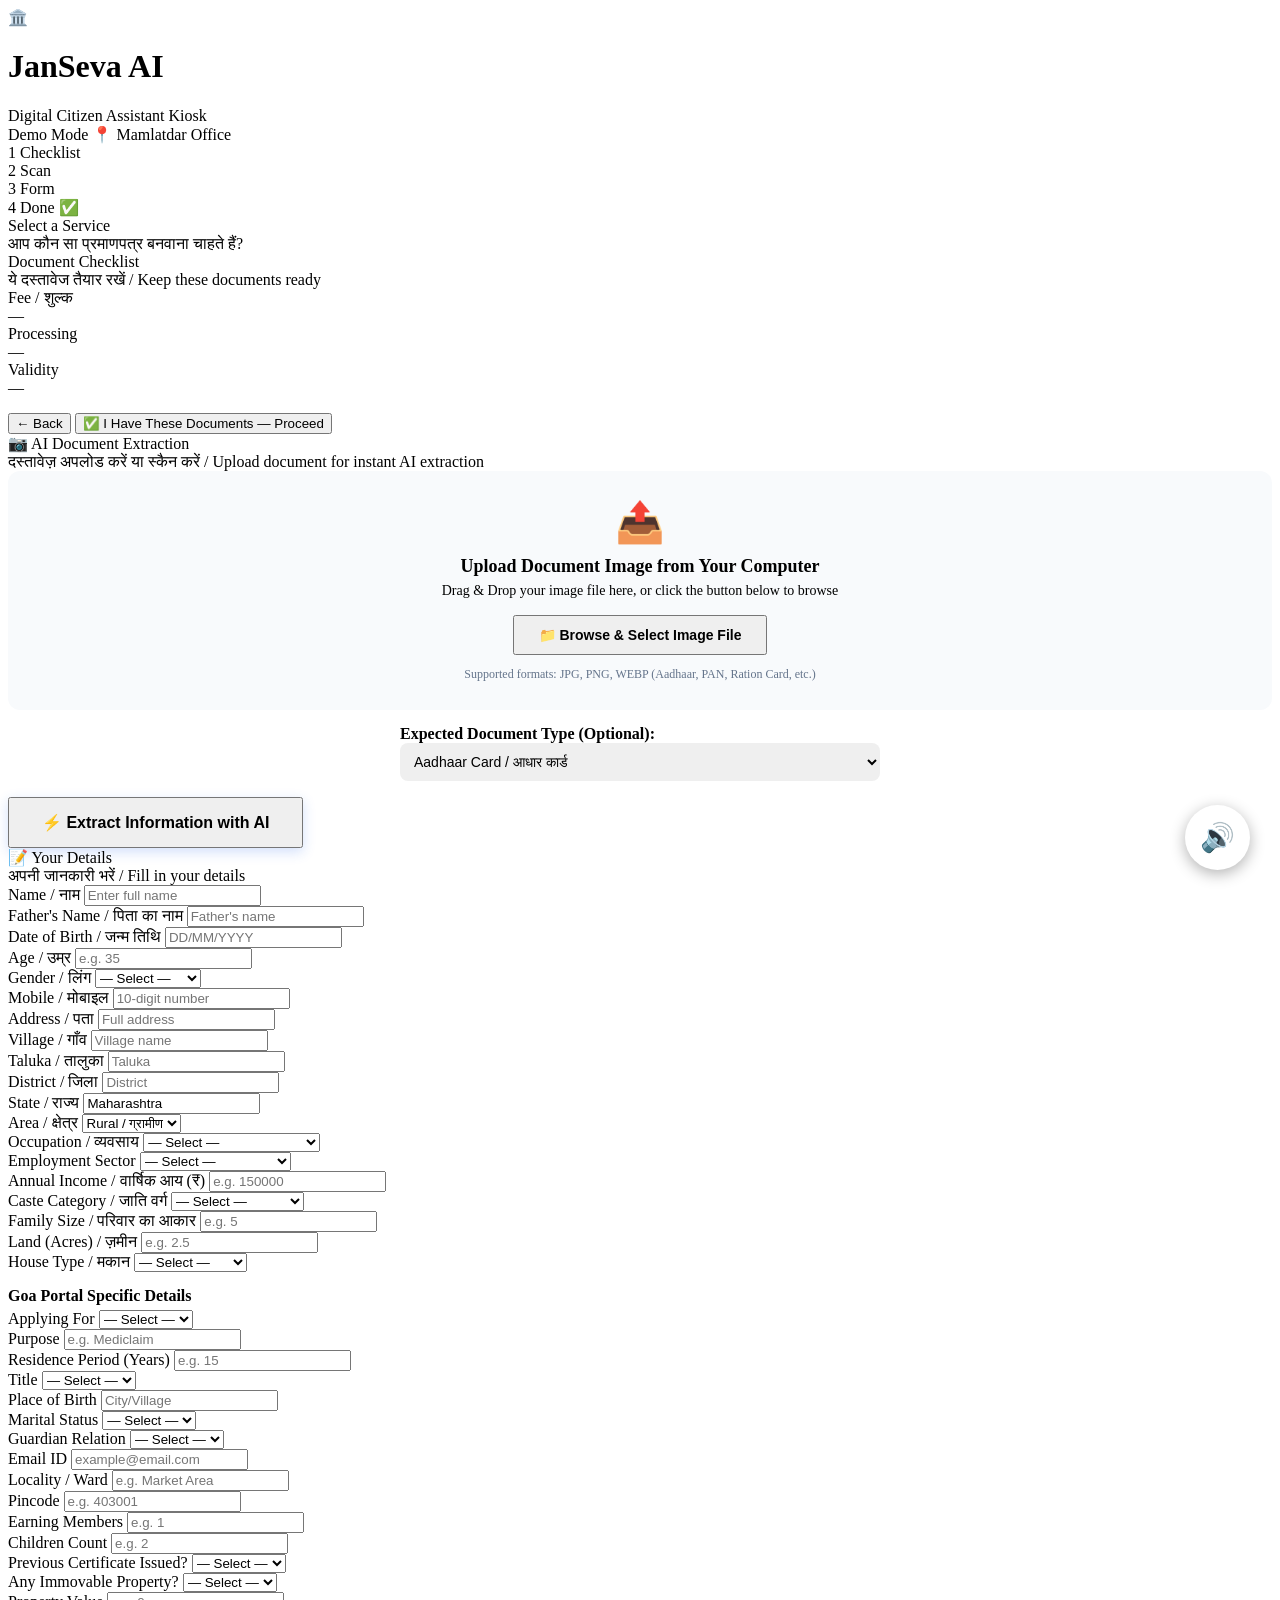
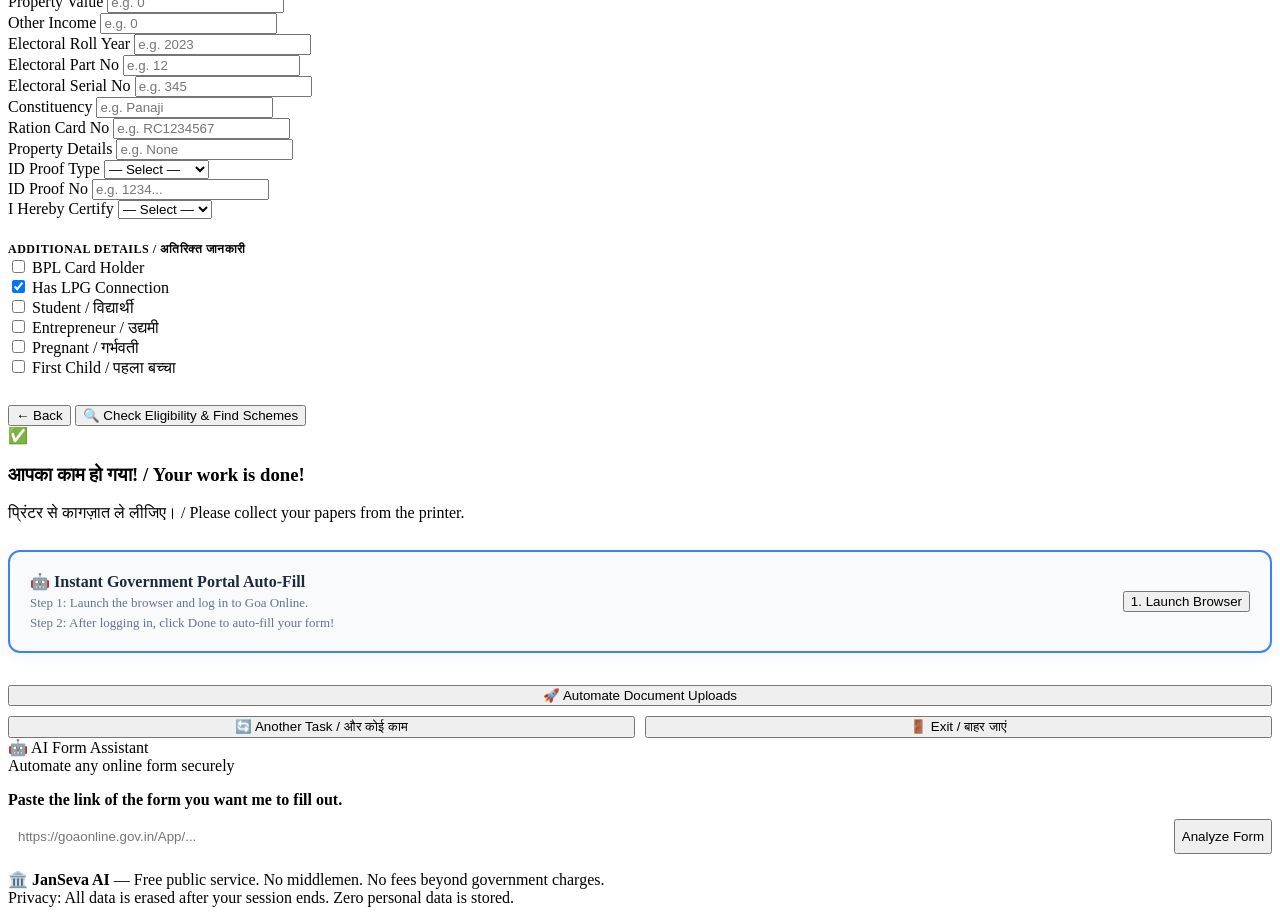
==== frontend/guided-services/index.html @ 06054aae "add the vedant update" ====
<!DOCTYPE html>
<html lang="hi">
<head>
  <meta charset="UTF-8" />
  <meta name="viewport" content="width=device-width, initial-scale=1.0" />
  <title>JanSeva AI — Digital Citizen Assistant Kiosk</title>
  <meta name="description" content="Free public kiosk assistant for government offices. Get certificates and discover welfare schemes you qualify for — no middlemen needed." />
  <link rel="stylesheet" href="/style.css?v=20260902" />
</head>
<body>

  <!-- ===== Header ===== -->
  <header class="header">
    <div class="header-brand">
      <span class="logo">🏛️</span>
      <div>
        <h1>JanSeva AI</h1>
        <div class="subtitle">Digital Citizen Assistant Kiosk</div>
      </div>
    </div>
    <div class="header-meta">
      <span class="badge badge-demo">Demo Mode</span>
      <span>📍 Mamlatdar Office</span>
    </div>
  </header>

  <!-- Tricolor Stripe -->
  <div class="tricolor">
    <span class="saffron"></span>
    <span class="white"></span>
    <span class="green"></span>
  </div>

  <!-- ===== Progress Bar ===== -->
  <nav class="progress-bar">
    <div class="steps">
      <div class="step-item active">
        <span class="step-num">1</span>
        <span>Checklist</span>
      </div>
      <div class="step-connector"></div>
      <div class="step-item">
        <span class="step-num">2</span>
        <span>Scan</span>
      </div>
      <div class="step-connector"></div>
      <div class="step-item">
        <span class="step-num">3</span>
        <span>Form</span>
      </div>
      <div class="step-connector"></div>
      <div class="step-item">
        <span class="step-num">4</span>
        <span>Done ✅</span>
      </div>
    </div>
  </nav>

  <!-- ===== Main Content ===== -->
  <main class="main">

    <!-- ─── STEP 0: SERVICE SELECTION ─── -->
    <section class="panel active" id="panel-identify">
      <div class="card glass-card">
        <div class="card-title">Select a Service</div>
        <div class="card-subtitle">आप कौन सा प्रमाणपत्र बनवाना चाहते हैं?</div>
        
        <div id="service-grid" class="service-grid">
          <!-- Populated dynamically via JS -->
          <div class="spinner"></div>
        </div>
      </div>
    </section>

    <!-- ─── STEP 1: CHECKLIST ─── -->
    <section class="panel" id="panel-checklist">
      <div class="card">
        <div class="card-title" id="cl-service">Document Checklist</div>
        <div class="card-subtitle">ये दस्तावेज तैयार रखें / Keep these documents ready</div>

        <div class="checklist-meta">
          <div class="meta-chip">
            <div class="label">Fee / शुल्क</div>
            <div class="value" id="cl-fee">—</div>
          </div>
          <div class="meta-chip">
            <div class="label">Processing</div>
            <div class="value" id="cl-processing">—</div>
          </div>
          <div class="meta-chip">
            <div class="label">Validity</div>
            <div class="value" id="cl-validity">—</div>
          </div>
        </div>

        <ul class="checklist-list" id="checklist-items">
          <!-- Populated dynamically -->
        </ul>

        <div class="btn-group">
          <button class="btn btn-secondary" onclick="showPanel(0)">← Back</button>
          <button class="btn btn-primary" onclick="confirmChecklist()">
            ✅ I Have These Documents — Proceed
          </button>
        </div>
      </div>
    </section>

    <!-- ─── STEP 2: SCAN ─── -->
    <section class="panel" id="panel-scan">
      <div class="card">
        <div class="card-title">📷 AI Document Extraction</div>
        <div class="card-subtitle">दस्तावेज़ अपलोड करें या स्कैन करें / Upload document for instant AI extraction</div>

        <div class="scan-area">
          <div class="scan-dropzone" id="scan-dropzone" style="border: 2px dashed var(--primary); border-radius: 12px; padding: 28px 20px; background: #f8fafc; cursor: pointer; text-align: center; transition: all 0.2s ease;">
            <div class="scan-icon" style="font-size: 40px; margin-bottom: 10px;">📤</div>
            <div style="font-weight: 800; font-size: 18px; color: var(--primary); margin-bottom: 6px;">
              Upload Document Image from Your Computer
            </div>
            <p style="color: var(--text-secondary); font-size: 14px; margin: 0 0 16px 0;">
              Drag & Drop your image file here, or click the button below to browse
            </p>
            
            <button type="button" class="btn btn-primary" onclick="document.getElementById('scan-file-input').click()" style="padding: 10px 24px; font-size: 14px; font-weight: 700; display: inline-flex; align-items: center; gap: 8px;">
              📁 Browse & Select Image File
            </button>
            <input type="file" id="scan-file-input" accept="image/png, image/jpeg, image/jpg, image/webp" multiple onchange="handleImageSelect(event)" style="display: none;" />
            
            <div style="margin-top: 12px; font-size: 12px; color: #64748b;">
              Supported formats: JPG, PNG, WEBP (Aadhaar, PAN, Ration Card, etc.)
            </div>
          </div>

          <div id="image-preview-area" style="display: none; margin: 18px auto; max-width: 520px; background: #f0fdf4; border: 1px solid #86efac; border-radius: 10px; padding: 14px;">
            <div style="display: flex; align-items: center; justify-content: space-between; margin-bottom: 10px;">
              <span style="font-size: 13px; font-weight: 800; color: #166534; display: flex; align-items: center; gap: 6px;">
                ✅ Selected Document Image Ready:
              </span>
              <button type="button" onclick="clearSelectedImages()" style="background: none; border: none; color: #dc2626; font-size: 12px; font-weight: 700; cursor: pointer; text-decoration: underline;">
                Remove / Pick Another
              </button>
            </div>
            <div id="image-previews" style="display: flex; gap: 12px; justify-content: center; flex-wrap: wrap; align-items: center;"></div>
          </div>

          <div class="form-group" style="text-align: left; max-width: 480px; margin: 15px auto 0 auto;">
            <label for="scan-doc-type" style="font-weight: bold; margin-bottom: 5px;">Expected Document Type (Optional):</label>
            <select id="scan-doc-type" style="width: 100%; padding: 10px; border-radius: 8px; border: 1px solid var(--border); font-size: 14px;">
              <option value="Aadhaar Card">Aadhaar Card / आधार कार्ड</option>
              <option value="PAN Card">PAN Card / पैन कार्ड</option>
              <option value="Ration Card">Ration Card / राशन कार्ड</option>
              <option value="Income Certificate">Income Certificate / आय प्रमाण पत्र</option>
              <option value="Domicile Certificate">Domicile / Residence Certificate</option>
              <option value="Caste Certificate">Caste Certificate / जाति प्रमाण पत्र</option>
              <option value="Other">Other Document / अन्य दस्तावेज़</option>
            </select>
          </div>
          
          <button class="btn btn-primary" id="scan-btn" onclick="performScan()" style="margin-top: 16px; padding: 14px 32px; font-size: 16px; font-weight: 800; box-shadow: 0 4px 12px rgba(37, 99, 235, 0.2);">
            ⚡ Extract Information with AI
          </button>

          <!-- Conversational Extraction UI -->
          <div id="chat-area" style="display: none; margin-top: 20px; text-align: left; background: #eff6ff; border: 1px solid #bfdbfe; border-radius: 10px; padding: 16px;">
            <div id="chat-question" style="font-size: 16px; font-weight: 600; color: #1e40af; margin-bottom: 12px;"></div>
            <div style="display: flex; gap: 10px;">
              <input type="text" id="chat-input" placeholder="Type your answer here..." style="flex: 1; padding: 10px; border-radius: 8px; border: 1px solid var(--border);" onkeypress="if(event.key === 'Enter') sendScanAnswer()">
              <button class="btn btn-secondary" onclick="startDictation()" style="padding: 10px 15px; border-radius: 50%; font-size: 18px;" title="Speak Answer">🎤</button>
              <button class="btn btn-primary" onclick="sendScanAnswer()" style="padding: 10px 20px;">Send</button>
            </div>
          </div>

          <div class="scan-result" id="scan-confirm-area" style="display: none;">
            <div class="extraction-header">
              <div class="extraction-badge">✨ AI Extracted Information</div>
              <div class="extraction-meta" id="extraction-meta">Model: openrouter/free</div>
            </div>
            <div id="scan-fields" class="extracted-grid"></div>

            <div class="btn-group" style="margin-top: 20px;">
              <button class="btn btn-secondary" onclick="performScan()">🔄 Re-extract</button>
              <button class="btn btn-success" onclick="confirmScan()">
                ✅ Auto-Fill Form & Continue ➔
              </button>
            </div>
          </div>
        </div>
      </div>
    </section>

    <!-- ─── STEP 3: FILL — Profile Form ─── -->
    <section class="panel" id="panel-fill">
      <div class="card">
        <div class="card-title">📝 Your Details</div>
        <div class="card-subtitle">अपनी जानकारी भरें / Fill in your details</div>

        <form id="fill-form" onsubmit="event.preventDefault(); submitProfile();">
          <div class="form-grid">

            <div class="form-group">
              <label for="f-name">Name / नाम</label>
              <input id="f-name" type="text" placeholder="Enter full name" />
            </div>
            <div class="form-group">
              <label for="f-father_name">Father's Name / पिता का नाम</label>
              <input id="f-father_name" type="text" placeholder="Father's name" />
            </div>
            <div class="form-group">
              <label for="f-dob">Date of Birth / जन्म तिथि</label>
              <input id="f-dob" type="text" placeholder="DD/MM/YYYY" />
            </div>
            <div class="form-group">
              <label for="f-age">Age / उम्र</label>
              <input id="f-age" type="number" placeholder="e.g. 35" />
            </div>
            <div class="form-group">
              <label for="f-gender">Gender / लिंग</label>
              <select id="f-gender">
                <option value="">— Select —</option>
                <option value="male">Male / पुरुष</option>
                <option value="female">Female / महिला</option>
                <option value="other">Other / अन्य</option>
              </select>
            </div>
            <div class="form-group">
              <label for="f-mobile">Mobile / मोबाइल</label>
              <input id="f-mobile" type="tel" placeholder="10-digit number" />
            </div>
            <div class="form-group full-width">
              <label for="f-address">Address / पता</label>
              <input id="f-address" type="text" placeholder="Full address" />
            </div>
            <div class="form-group">
              <label for="f-village">Village / गाँव</label>
              <input id="f-village" type="text" placeholder="Village name" />
            </div>
            <div class="form-group">
              <label for="f-taluka">Taluka / तालुका</label>
              <input id="f-taluka" type="text" placeholder="Taluka" />
            </div>
            <div class="form-group">
              <label for="f-district">District / जिला</label>
              <input id="f-district" type="text" placeholder="District" />
            </div>
            <div class="form-group">
              <label for="f-state">State / राज्य</label>
              <input id="f-state" type="text" value="Maharashtra" />
            </div>
            <div class="form-group">
              <label for="f-residence_area">Area / क्षेत्र</label>
              <select id="f-residence_area">
                <option value="rural">Rural / ग्रामीण</option>
                <option value="urban">Urban / शहरी</option>
              </select>
            </div>
            <div class="form-group">
              <label for="f-occupation">Occupation / व्यवसाय</label>
              <select id="f-occupation">
                <option value="">— Select —</option>
                <option value="farmer">Farmer / किसान</option>
                <option value="salaried">Salaried / नौकरीपेशा</option>
                <option value="artisan">Artisan / कारीगर</option>
                <option value="small_business">Small Business / छोटा व्यापार</option>
                <option value="unemployed">Unemployed / बेरोज़गार</option>
                <option value="pensioner">Pensioner / पेंशनभोगी</option>
                <option value="student">Student / विद्यार्थी</option>
              </select>
            </div>
            <div class="form-group">
              <label for="f-employment_sector">Employment Sector</label>
              <select id="f-employment_sector">
                <option value="">— Select —</option>
                <option value="organized">Organized / संगठित</option>
                <option value="unorganized">Unorganized / असंगठित</option>
              </select>
            </div>
            <div class="form-group">
              <label for="f-annual_income">Annual Income / वार्षिक आय (₹)</label>
              <input id="f-annual_income" type="number" placeholder="e.g. 150000" />
            </div>
            <div class="form-group">
              <label for="f-caste_category">Caste Category / जाति वर्ग</label>
              <select id="f-caste_category">
                <option value="">— Select —</option>
                <option value="GENERAL">General / सामान्य</option>
                <option value="SC">SC</option>
                <option value="ST">ST</option>
                <option value="OBC">OBC</option>
                <option value="NT">NT</option>
                <option value="VJNT">VJNT</option>
                <option value="SBC">SBC</option>
                <option value="MINORITY">Minority / अल्पसंख्यक</option>
              </select>
            </div>
            <div class="form-group">
              <label for="f-family_size">Family Size / परिवार का आकार</label>
              <input id="f-family_size" type="number" placeholder="e.g. 5" />
            </div>
            <div class="form-group">
              <label for="f-land_acres">Land (Acres) / ज़मीन</label>
              <input id="f-land_acres" type="number" step="0.1" placeholder="e.g. 2.5" />
            </div>
            <div class="form-group">
              <label for="f-house_type">House Type / मकान</label>
              <select id="f-house_type">
                <option value="">— Select —</option>
                <option value="pucca">Pucca / पक्का</option>
                <option value="kutcha">Kutcha / कच्चा</option>
                <option value="homeless">Homeless / बेघर</option>
              </select>
            </div>
            
            <!-- --- GOA SPECIFIC FIELDS --- -->
            <div class="form-group full-width" style="margin-top: 15px; border-bottom: 1px solid var(--border); padding-bottom: 5px;">
              <strong style="color: var(--primary);">Goa Portal Specific Details</strong>
            </div>
            <div class="form-group">
              <label for="f-applying_for">Applying For</label>
              <select id="f-applying_for">
                <option value="">— Select —</option>
                <option value="Self">Self</option>
                <option value="Minor">Minor</option>
              </select>
            </div>
            <div class="form-group">
              <label for="f-purpose">Purpose</label>
              <input id="f-purpose" type="text" placeholder="e.g. Mediclaim" />
            </div>
            <div class="form-group">
              <label for="f-residence_period">Residence Period (Years)</label>
              <input id="f-residence_period" type="number" placeholder="e.g. 15" />
            </div>
            <div class="form-group">
              <label for="f-title">Title</label>
              <select id="f-title">
                <option value="">— Select —</option>
                <option value="Mr.">Mr.</option>
                <option value="Mrs.">Mrs.</option>
                <option value="Ms.">Ms.</option>
              </select>
            </div>
            <div class="form-group">
              <label for="f-place_of_birth">Place of Birth</label>
              <input id="f-place_of_birth" type="text" placeholder="City/Village" />
            </div>
            <div class="form-group">
              <label for="f-marital_status">Marital Status</label>
              <select id="f-marital_status">
                <option value="">— Select —</option>
                <option value="Unmarried">Unmarried</option>
                <option value="Married">Married</option>
              </select>
            </div>
            <div class="form-group">
              <label for="f-guardian_relation">Guardian Relation</label>
              <select id="f-guardian_relation">
                <option value="">— Select —</option>
                <option value="Father">Father</option>
                <option value="Husband">Husband</option>
                <option value="Wife">Wife</option>
                <option value="Guardian">Guardian</option>
              </select>
            </div>
            <div class="form-group">
              <label for="f-email">Email ID</label>
              <input id="f-email" type="email" placeholder="example@email.com" />
            </div>
            <div class="form-group">
              <label for="f-locality">Locality / Ward</label>
              <input id="f-locality" type="text" placeholder="e.g. Market Area" />
            </div>
            <div class="form-group">
              <label for="f-pincode">Pincode</label>
              <input id="f-pincode" type="text" placeholder="e.g. 403001" />
            </div>
            <div class="form-group">
              <label for="f-earning_members">Earning Members</label>
              <input id="f-earning_members" type="number" placeholder="e.g. 1" />
            </div>
            <div class="form-group">
              <label for="f-children_count">Children Count</label>
              <input id="f-children_count" type="number" placeholder="e.g. 2" />
            </div>
            <div class="form-group">
              <label for="f-previous_certificate">Previous Certificate Issued?</label>
              <select id="f-previous_certificate">
                <option value="">— Select —</option>
                <option value="No">No</option>
                <option value="Yes">Yes</option>
              </select>
            </div>
            <div class="form-group">
              <label for="f-immovable_property">Any Immovable Property?</label>
              <select id="f-immovable_property">
                <option value="">— Select —</option>
                <option value="No">No</option>
                <option value="Yes">Yes</option>
              </select>
            </div>
            <div class="form-group">
              <label for="f-property_value">Property Value</label>
              <input id="f-property_value" type="text" placeholder="e.g. 0" />
            </div>
            <div class="form-group">
              <label for="f-other_income">Other Income</label>
              <input id="f-other_income" type="text" placeholder="e.g. 0" />
            </div>
            <div class="form-group">
              <label for="f-electoral_year">Electoral Roll Year</label>
              <input id="f-electoral_year" type="text" placeholder="e.g. 2023" />
            </div>
            <div class="form-group">
              <label for="f-part_no">Electoral Part No</label>
              <input id="f-part_no" type="text" placeholder="e.g. 12" />
            </div>
            <div class="form-group">
              <label for="f-serial_no">Electoral Serial No</label>
              <input id="f-serial_no" type="text" placeholder="e.g. 345" />
            </div>
            <div class="form-group">
              <label for="f-constituency">Constituency</label>
              <input id="f-constituency" type="text" placeholder="e.g. Panaji" />
            </div>
            <div class="form-group">
              <label for="f-ration_card">Ration Card No</label>
              <input id="f-ration_card" type="text" placeholder="e.g. RC1234567" />
            </div>
            <div class="form-group">
              <label for="f-property_details">Property Details</label>
              <input id="f-property_details" type="text" placeholder="e.g. None" />
            </div>
            <div class="form-group">
              <label for="f-id_proof_type">ID Proof Type</label>
              <select id="f-id_proof_type">
                <option value="">— Select —</option>
                <option value="Aadhar Card">Aadhaar Card</option>
                <option value="PAN Card">PAN Card</option>
                <option value="Voter ID">Voter ID</option>
              </select>
            </div>
            <div class="form-group">
              <label for="f-id_proof_no">ID Proof No</label>
              <input id="f-id_proof_no" type="text" placeholder="e.g. 1234..." />
            </div>
            <div class="form-group">
              <label for="f-certify">I Hereby Certify</label>
              <select id="f-certify">
                <option value="">— Select —</option>
                <option value="Yes">Yes</option>
                <option value="No">No</option>
              </select>
            </div>
            <!-- ----------------------------- -->
          </div>

          <!-- Toggles -->
          <div style="margin-top: 20px;">
            <label style="font-size:12px; font-weight:700; color:var(--text-secondary); text-transform:uppercase; letter-spacing:0.5px;">
              Additional Details / अतिरिक्त जानकारी
            </label>
            <div class="toggle-grid">
              <div class="toggle-item">
                <input type="checkbox" id="f-is_bpl" />
                <label for="f-is_bpl">BPL Card Holder</label>
              </div>
              <div class="toggle-item">
                <input type="checkbox" id="f-has_lpg_connection" checked />
                <label for="f-has_lpg_connection">Has LPG Connection</label>
              </div>
              <div class="toggle-item">
                <input type="checkbox" id="f-is_student" />
                <label for="f-is_student">Student / विद्यार्थी</label>
              </div>
              <div class="toggle-item">
                <input type="checkbox" id="f-is_entrepreneur" />
                <label for="f-is_entrepreneur">Entrepreneur / उद्यमी</label>
              </div>
              <div class="toggle-item">
                <input type="checkbox" id="f-is_pregnant" />
                <label for="f-is_pregnant">Pregnant / गर्भवती</label>
              </div>
              <div class="toggle-item">
                <input type="checkbox" id="f-is_first_child" />
                <label for="f-is_first_child">First Child / पहला बच्चा</label>
              </div>
            </div>
          </div>

          <div class="btn-group" style="margin-top: 28px;">
            <button type="button" class="btn btn-secondary" onclick="showPanel(1)">← Back</button>
            <button type="submit" class="btn btn-primary" id="submit-profile-btn">
              🔍 Check Eligibility & Find Schemes
            </button>
          </div>
        </form>

        <!-- Scheme Results -->
        <div class="schemes-results" id="scheme-results"></div>

        <!-- Confirm & Generate -->
        <div id="fill-confirm-area" style="display: none;">
          <div class="btn-group" style="margin-top: 24px;">
            <button class="btn btn-success" id="deliver-btn" onclick="confirmAndDeliver()">
              ✅ Confirm & Generate Documents
            </button>
          </div>
        </div>
      </div>
    </section>

    <!-- ─── STEP 4: DELIVER ─── -->
    <section class="panel" id="panel-deliver">
      <div class="card">
        <div class="deliver-hero">
          <div class="check-icon">✅</div>
          <h3>आपका काम हो गया! / Your work is done!</h3>
          <p>प्रिंटर से कागज़ात ले लीजिए। / Please collect your papers from the printer.</p>

          <div class="download-grid" id="download-grid">
            <!-- Populated dynamically -->
          </div>

          <div id="qr-section" style="display: none; margin-top: 24px;">
            <p style="font-size: 13px; color: var(--text-secondary); margin-bottom: 8px;">
              Scan QR to download on your phone:
            </p>
            <img id="qr-image" alt="Download QR Code" style="width: 150px; height: 150px; border-radius: 8px;" />
          </div>

          <div id="autofill-section" style="margin-top: 28px; text-align: left; background: #f8fafc; border: 2px solid #3b82f6; border-radius: 12px; padding: 20px; box-shadow: 0 4px 12px rgba(59, 130, 246, 0.08);">
            <div style="display: flex; align-items: center; justify-content: space-between;">
              <div style="flex: 1;">
                <h4 style="margin: 0; color: #1e293b; font-size: 16px;">🤖 Instant Government Portal Auto-Fill</h4>
                <p style="margin: 4px 0 0 0; color: #64748b; font-size: 13px;">Step 1: Launch the browser and log in to Goa Online.</p>
                <p style="margin: 4px 0 0 0; color: #64748b; font-size: 13px;">Step 2: After logging in, click Done to auto-fill your form!</p>
              </div>
              <div style="flex: 0 0 auto; display: flex; flex-direction: column; gap: 8px;">
                <button class="btn btn-primary" onclick="launchBrowser()" id="btn-launch-browser" style="white-space: nowrap;">
                  1. Launch Browser
                </button>
                <button class="btn btn-success" onclick="triggerAutoFill()" id="btn-trigger-fill" style="white-space: nowrap; display: none;">
                  2. I'm Logged In - Fill It! ⚡
                </button>
              </div>
            </div>
          </div>
          <!-- ─────────────────────────────────────────────── -->

          <p id="printer-note" style="display: none; margin-top: 12px; font-size: 13px; color: var(--warning); font-weight: 600;"></p>

          <div class="btn-group" style="margin-top: 32px; display: flex; flex-direction: column; gap: 10px;">
            <button class="btn btn-success" onclick="startUploadAutomation()" id="upload-btn" style="width: 100%;">🚀 Automate Document Uploads</button>
            <div style="display: flex; gap: 10px; width: 100%;">
              <button class="btn btn-primary" onclick="startAnother()" style="flex: 1;">🔄 Another Task / और कोई काम</button>
              <button class="btn btn-danger" onclick="endSession()" style="flex: 1;">🚪 Exit / बाहर जाएं</button>
            </div>
          </div>
        </div>
      </div>
    </section>

    <!-- ─── STEP 5: ADMIN AGENT ─── -->
    <section class="panel" id="panel-admin">
      <div class="card">
        <div class="card-title">🤖 AI Form Assistant</div>
        <div class="card-subtitle">Automate any online form securely</div>
        
        <!-- Step 1: Input URL -->
        <div id="admin-step-url" class="active" style="text-align: left;">
            <p style="font-weight: 600; margin-bottom: 10px;">Paste the link of the form you want me to fill out.</p>
            <div style="display: flex; gap: 10px;">
                <input type="url" id="admin-form-url" placeholder="https://goaonline.gov.in/App/..." required class="form-control" style="flex: 1; padding: 10px; border-radius: 8px; border: 1px solid var(--border);" />
                <button id="admin-btn-analyze" class="btn btn-primary" onclick="adminAnalyzeForm()">Analyze Form</button>
            </div>
        </div>

        <!-- Step 2: Loading State -->
        <style>
          @keyframes spin { to { transform: rotate(360deg); } }
        </style>
        <div id="admin-step-loading" style="display: none; padding: 40px 0; text-align: center;">
            <div class="spinner" style="margin: 0 auto 20px; border: 4px solid rgba(0,0,0,0.1); border-left-color: var(--primary); border-radius: 50%; width: 40px; height: 40px; animation: spin 1s linear infinite;"></div>
            <h3 id="admin-loading-text" style="color: var(--primary);">Analyzing the form...</h3>
            <p style="color: var(--text-secondary);">My AI vision is reading the webpage to understand what is required.</p>
        </div>

        <!-- Step 3: Dynamic Data Collection -->
        <div id="admin-step-collect" style="display: none; text-align: left;">
            <h3 style="margin-top: 20px; margin-bottom: 10px; border-bottom: 1px solid var(--border); padding-bottom: 8px; color: var(--primary);">Provide Information</h3>
            <p style="color: var(--text-secondary); margin-bottom: 20px;">I read the form! Please provide the following details so I can fill it for you.</p>
            
            <form id="admin-dynamic-form" onsubmit="event.preventDefault(); adminExecuteForm();">
                <div id="admin-dynamic-fields" class="form-grid">
                    <!-- Fields injected here via JS -->
                </div>
                
                <h3 style="margin-top: 30px; margin-bottom: 10px; border-bottom: 1px solid var(--border); padding-bottom: 8px; color: var(--primary);">Required Documents</h3>
                <div id="admin-dynamic-docs" class="form-grid">
                    <!-- Docs injected here via JS -->
                </div>
                
                <div style="margin-top: 30px; display: flex; gap: 10px;">
                    <button type="button" class="btn btn-secondary" style="flex: 1;" onclick="adminReset()">Cancel</button>
                    <button type="submit" class="btn btn-success" style="flex: 2;" id="admin-submit-btn">Fill & Submit Form ➔</button>
                </div>
            </form>
        </div>

        <!-- Step 4: Success Result -->
        <div id="admin-step-success" style="display: none; text-align: center; padding: 30px 0;">
            <div style="font-size: 60px; margin-bottom: 10px;">✅</div>
            <h3 style="color: var(--success); margin-bottom: 10px;">Form Submitted Successfully!</h3>
            <p id="admin-success-message" style="margin-bottom: 20px; color: var(--text-secondary);">The agent has successfully navigated and filled out the form.</p>
            <div style="display: flex; gap: 10px; justify-content: center;">
              <button class="btn btn-primary" onclick="adminReset()">Automate Another Form</button>
              <button class="btn btn-secondary" onclick="showPanel(0)">Back to Home</button>
            </div>
        </div>
        
        <!-- Step 5: Error Result -->
        <div id="admin-step-error" style="display: none; text-align: center; padding: 30px 0;">
            <div style="font-size: 60px; margin-bottom: 10px;">❌</div>
            <h3 style="color: var(--danger); margin-bottom: 10px;">Something went wrong</h3>
            <p id="admin-error-message" style="margin-bottom: 20px; color: var(--text-secondary);">An error occurred while communicating with the agent.</p>
            <button class="btn btn-secondary" onclick="adminReset()">Try Again</button>
        </div>
      </div>
    </section>

  </main>

  <!-- ===== Footer ===== -->
  <footer class="footer">
    <div class="tricolor" style="margin-bottom: 16px;">
      <span class="saffron"></span>
      <span class="white"></span>
      <span class="green"></span>
    </div>
    <p>
      🏛️ <strong>JanSeva AI</strong> — Free public service. No middlemen. No fees beyond government charges.
      <br />
      Privacy: All data is erased after your session ends. Zero personal data is stored.
    </p>
  </footer>

  <button id="btn-read-aloud" onclick="toggleReadAloud()" title="Read Page Aloud" style="position: fixed; bottom: 30px; right: 30px; z-index: 1000; font-size: 28px; width: 65px; height: 65px; border-radius: 50%; box-shadow: 0 4px 15px rgba(0,0,0,0.3); background-color: var(--primary); color: white; border: none; cursor: pointer; display: flex; align-items: center; justify-content: center; transition: transform 0.2s;">
    🔊
  </button>

  <!-- Admin Auth Modal -->
  <div id="admin-auth-modal" class="modal-overlay" style="display: none;">
    <div class="modal-content">
      <div style="font-size: 40px; margin-bottom: 10px;">🔒</div>
      <h3>Admin Login</h3>
      <p style="color: var(--text-secondary); margin-bottom: 20px; font-size: 14px;">Please enter your credentials to access the AI Agent.</p>
      <div class="form-group" style="text-align: left; margin-bottom: 15px;">
        <label>Username</label>
        <input type="text" id="admin-username" placeholder="Enter username" class="form-control" />
      </div>
      <div class="form-group" style="text-align: left; margin-bottom: 20px;">
        <label>Password</label>
        <input type="password" id="admin-password" placeholder="Enter password" class="form-control" />
      </div>
      <div style="color: red; font-size: 13px; margin-bottom: 15px; display: none;" id="admin-auth-error">Incorrect username or password.</div>
      <div style="display: flex; gap: 10px;">
        <button class="btn btn-secondary" style="flex: 1;" onclick="closeAdminAuth()">Cancel</button>
        <button class="btn btn-primary" style="flex: 1;" onclick="submitAdminAuth()">Login</button>
      </div>
    </div>
  </div>

  <script src="/app.js?v=20260902"></script>
</body>
</html>
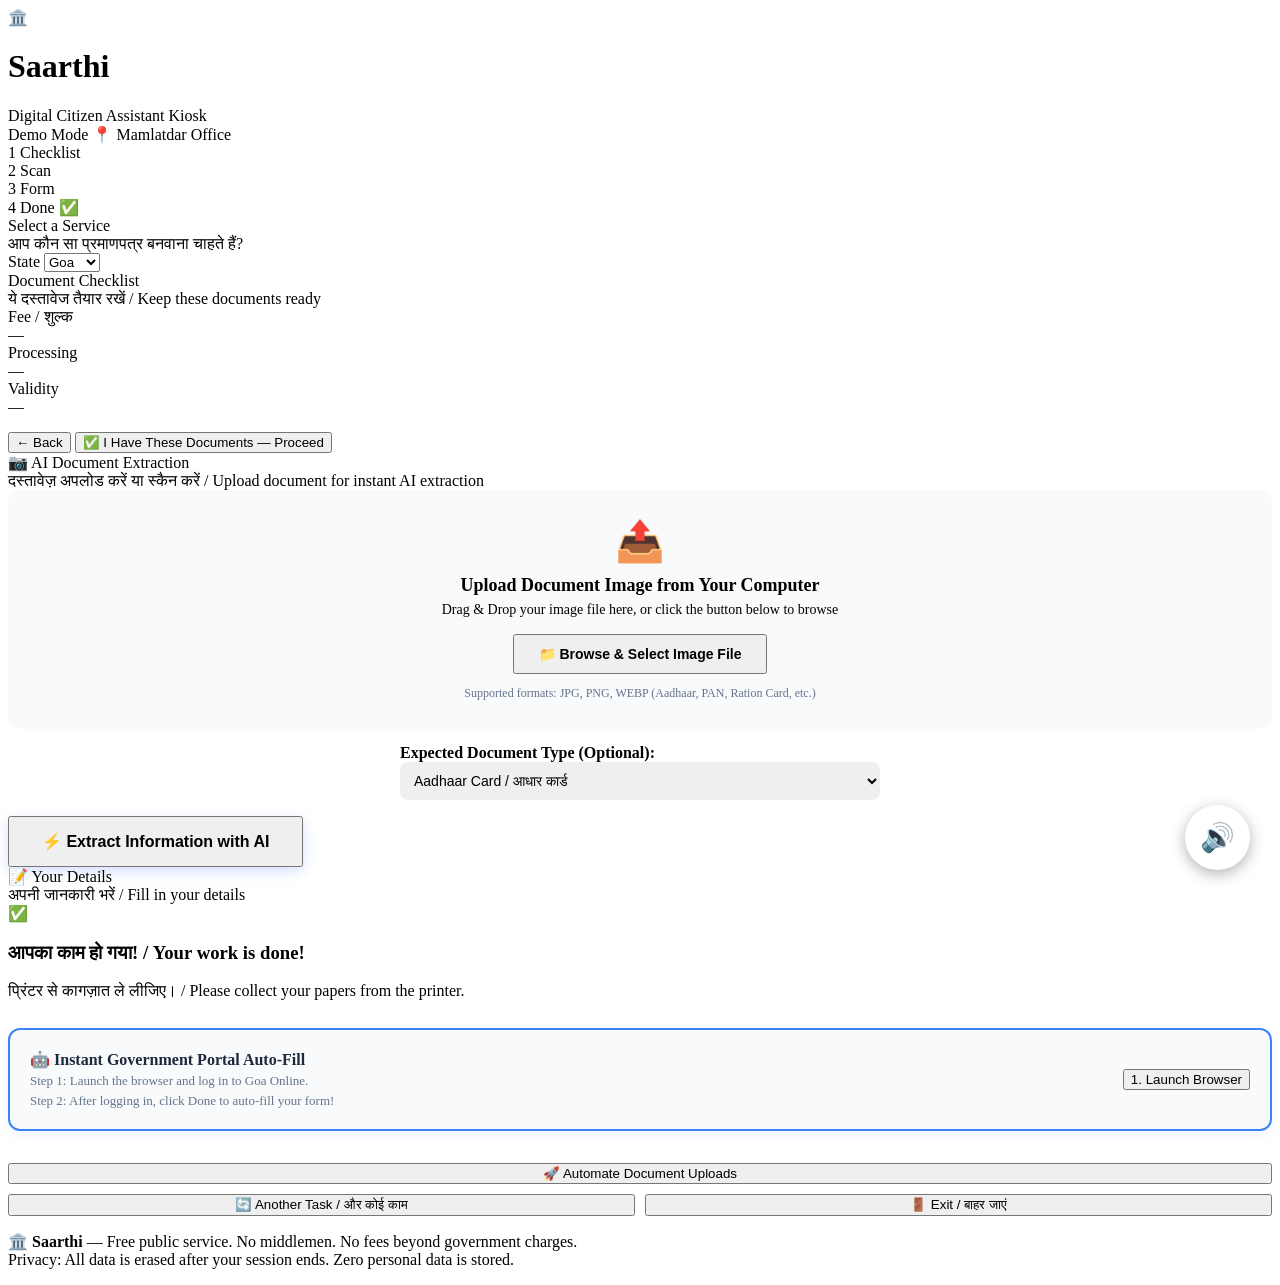
==== commit 18514c63: "vedant op" ====
--- a/frontend/guided-services/index.html
+++ b/frontend/guided-services/index.html
@@ -3,9 +3,9 @@
 <head>
   <meta charset="UTF-8" />
   <meta name="viewport" content="width=device-width, initial-scale=1.0" />
-  <title>JanSeva AI — Digital Citizen Assistant Kiosk</title>
+  <title>Saarthi — Digital Citizen Assistant Kiosk</title>
   <meta name="description" content="Free public kiosk assistant for government offices. Get certificates and discover welfare schemes you qualify for — no middlemen needed." />
-  <link rel="stylesheet" href="/style.css?v=20260902" />
+  <link rel="stylesheet" href="/guided-services/style.css?v=20260904" />
 </head>
 <body>
 
@@ -14,7 +14,7 @@
     <div class="header-brand">
       <span class="logo">🏛️</span>
       <div>
-        <h1>JanSeva AI</h1>
+        <h1>Saarthi</h1>
         <div class="subtitle">Digital Citizen Assistant Kiosk</div>
       </div>
     </div>
@@ -65,10 +65,19 @@
         <div class="card-title">Select a Service</div>
         <div class="card-subtitle">आप कौन सा प्रमाणपत्र बनवाना चाहते हैं?</div>
         
+        <div class="guided-state-picker">
+          <label for="guided-state-select">State</label>
+          <select id="guided-state-select" onchange="changeGuidedState(this.value)">
+            <option value="Goa">Goa</option>
+            <option value="Other">Other</option>
+          </select>
+        </div>
+
         <div id="service-grid" class="service-grid">
           <!-- Populated dynamically via JS -->
           <div class="spinner"></div>
         </div>
+
       </div>
     </section>
 
@@ -181,9 +190,20 @@
             <div class="btn-group" style="margin-top: 20px;">
               <button class="btn btn-secondary" onclick="performScan()">🔄 Re-extract</button>
               <button class="btn btn-success" onclick="confirmScan()">
-                ✅ Auto-Fill Form & Continue ➔
+                ✅ Use Demo Data to Auto-Fill ➔
               </button>
             </div>
+
+            <section id="demo-question-section" class="missing-info-section" hidden>
+              <div class="card-title" style="font-size: 20px;">One detail is needed</div>
+              <p id="demo-question-copy" class="card-subtitle"></p>
+              <form id="demo-question-form" onsubmit="event.preventDefault(); continueDemoQuestion();">
+                <div id="demo-question-field" class="form-grid"></div>
+                <button id="demo-question-next" type="submit" class="btn btn-primary" style="margin-top: 20px;">
+                  Next question →
+                </button>
+              </form>
+            </section>
           </div>
         </div>
       </div>
@@ -195,7 +215,20 @@
         <div class="card-title">📝 Your Details</div>
         <div class="card-subtitle">अपनी जानकारी भरें / Fill in your details</div>
 
-        <form id="fill-form" onsubmit="event.preventDefault(); submitProfile();">
+        <section id="missing-info-section" class="missing-info-section" hidden>
+          <div class="card-title" style="font-size: 20px;">A few details are still needed</div>
+          <p id="missing-info-copy" class="card-subtitle">
+            I extracted what I could from your documents. Please answer the remaining questions below.
+          </p>
+          <form id="missing-info-form" onsubmit="event.preventDefault(); continueFromMissingInfo();">
+            <div id="missing-info-fields" class="form-grid"></div>
+            <button id="missing-info-next" type="submit" class="btn btn-primary" style="margin-top: 20px;">
+              Continue to review the complete form →
+            </button>
+          </form>
+        </section>
+
+        <form id="fill-form" onsubmit="event.preventDefault(); submitProfile();" hidden>
           <div class="form-grid">
 
             <div class="form-group">
@@ -325,7 +358,7 @@
             </div>
             <div class="form-group">
               <label for="f-purpose">Purpose</label>
-              <input id="f-purpose" type="text" placeholder="e.g. Mediclaim" />
+              <input id="f-purpose" type="text" placeholder="Enter the purpose shown on the official form" />
             </div>
             <div class="form-group">
               <label for="f-residence_period">Residence Period (Years)</label>
@@ -521,13 +554,6 @@
             <!-- Populated dynamically -->
           </div>
 
-          <div id="qr-section" style="display: none; margin-top: 24px;">
-            <p style="font-size: 13px; color: var(--text-secondary); margin-bottom: 8px;">
-              Scan QR to download on your phone:
-            </p>
-            <img id="qr-image" alt="Download QR Code" style="width: 150px; height: 150px; border-radius: 8px;" />
-          </div>
-
           <div id="autofill-section" style="margin-top: 28px; text-align: left; background: #f8fafc; border: 2px solid #3b82f6; border-radius: 12px; padding: 20px; box-shadow: 0 4px 12px rgba(59, 130, 246, 0.08);">
             <div style="display: flex; align-items: center; justify-content: space-between;">
               <div style="flex: 1;">
@@ -561,72 +587,6 @@
     </section>
 
     <!-- ─── STEP 5: ADMIN AGENT ─── -->
-    <section class="panel" id="panel-admin">
-      <div class="card">
-        <div class="card-title">🤖 AI Form Assistant</div>
-        <div class="card-subtitle">Automate any online form securely</div>
-        
-        <!-- Step 1: Input URL -->
-        <div id="admin-step-url" class="active" style="text-align: left;">
-            <p style="font-weight: 600; margin-bottom: 10px;">Paste the link of the form you want me to fill out.</p>
-            <div style="display: flex; gap: 10px;">
-                <input type="url" id="admin-form-url" placeholder="https://goaonline.gov.in/App/..." required class="form-control" style="flex: 1; padding: 10px; border-radius: 8px; border: 1px solid var(--border);" />
-                <button id="admin-btn-analyze" class="btn btn-primary" onclick="adminAnalyzeForm()">Analyze Form</button>
-            </div>
-        </div>
-
-        <!-- Step 2: Loading State -->
-        <style>
-          @keyframes spin { to { transform: rotate(360deg); } }
-        </style>
-        <div id="admin-step-loading" style="display: none; padding: 40px 0; text-align: center;">
-            <div class="spinner" style="margin: 0 auto 20px; border: 4px solid rgba(0,0,0,0.1); border-left-color: var(--primary); border-radius: 50%; width: 40px; height: 40px; animation: spin 1s linear infinite;"></div>
-            <h3 id="admin-loading-text" style="color: var(--primary);">Analyzing the form...</h3>
-            <p style="color: var(--text-secondary);">My AI vision is reading the webpage to understand what is required.</p>
-        </div>
-
-        <!-- Step 3: Dynamic Data Collection -->
-        <div id="admin-step-collect" style="display: none; text-align: left;">
-            <h3 style="margin-top: 20px; margin-bottom: 10px; border-bottom: 1px solid var(--border); padding-bottom: 8px; color: var(--primary);">Provide Information</h3>
-            <p style="color: var(--text-secondary); margin-bottom: 20px;">I read the form! Please provide the following details so I can fill it for you.</p>
-            
-            <form id="admin-dynamic-form" onsubmit="event.preventDefault(); adminExecuteForm();">
-                <div id="admin-dynamic-fields" class="form-grid">
-                    <!-- Fields injected here via JS -->
-                </div>
-                
-                <h3 style="margin-top: 30px; margin-bottom: 10px; border-bottom: 1px solid var(--border); padding-bottom: 8px; color: var(--primary);">Required Documents</h3>
-                <div id="admin-dynamic-docs" class="form-grid">
-                    <!-- Docs injected here via JS -->
-                </div>
-                
-                <div style="margin-top: 30px; display: flex; gap: 10px;">
-                    <button type="button" class="btn btn-secondary" style="flex: 1;" onclick="adminReset()">Cancel</button>
-                    <button type="submit" class="btn btn-success" style="flex: 2;" id="admin-submit-btn">Fill & Submit Form ➔</button>
-                </div>
-            </form>
-        </div>
-
-        <!-- Step 4: Success Result -->
-        <div id="admin-step-success" style="display: none; text-align: center; padding: 30px 0;">
-            <div style="font-size: 60px; margin-bottom: 10px;">✅</div>
-            <h3 style="color: var(--success); margin-bottom: 10px;">Form Submitted Successfully!</h3>
-            <p id="admin-success-message" style="margin-bottom: 20px; color: var(--text-secondary);">The agent has successfully navigated and filled out the form.</p>
-            <div style="display: flex; gap: 10px; justify-content: center;">
-              <button class="btn btn-primary" onclick="adminReset()">Automate Another Form</button>
-              <button class="btn btn-secondary" onclick="showPanel(0)">Back to Home</button>
-            </div>
-        </div>
-        
-        <!-- Step 5: Error Result -->
-        <div id="admin-step-error" style="display: none; text-align: center; padding: 30px 0;">
-            <div style="font-size: 60px; margin-bottom: 10px;">❌</div>
-            <h3 style="color: var(--danger); margin-bottom: 10px;">Something went wrong</h3>
-            <p id="admin-error-message" style="margin-bottom: 20px; color: var(--text-secondary);">An error occurred while communicating with the agent.</p>
-            <button class="btn btn-secondary" onclick="adminReset()">Try Again</button>
-        </div>
-      </div>
-    </section>
 
   </main>
 
@@ -638,7 +598,7 @@
       <span class="green"></span>
     </div>
     <p>
-      🏛️ <strong>JanSeva AI</strong> — Free public service. No middlemen. No fees beyond government charges.
+      🏛️ <strong>Saarthi</strong> — Free public service. No middlemen. No fees beyond government charges.
       <br />
       Privacy: All data is erased after your session ends. Zero personal data is stored.
     </p>
@@ -648,28 +608,6 @@
     🔊
   </button>
 
-  <!-- Admin Auth Modal -->
-  <div id="admin-auth-modal" class="modal-overlay" style="display: none;">
-    <div class="modal-content">
-      <div style="font-size: 40px; margin-bottom: 10px;">🔒</div>
-      <h3>Admin Login</h3>
-      <p style="color: var(--text-secondary); margin-bottom: 20px; font-size: 14px;">Please enter your credentials to access the AI Agent.</p>
-      <div class="form-group" style="text-align: left; margin-bottom: 15px;">
-        <label>Username</label>
-        <input type="text" id="admin-username" placeholder="Enter username" class="form-control" />
-      </div>
-      <div class="form-group" style="text-align: left; margin-bottom: 20px;">
-        <label>Password</label>
-        <input type="password" id="admin-password" placeholder="Enter password" class="form-control" />
-      </div>
-      <div style="color: red; font-size: 13px; margin-bottom: 15px; display: none;" id="admin-auth-error">Incorrect username or password.</div>
-      <div style="display: flex; gap: 10px;">
-        <button class="btn btn-secondary" style="flex: 1;" onclick="closeAdminAuth()">Cancel</button>
-        <button class="btn btn-primary" style="flex: 1;" onclick="submitAdminAuth()">Login</button>
-      </div>
-    </div>
-  </div>
-
-  <script src="/app.js?v=20260902"></script>
+  <script src="/guided-services/app.js?v=20260904"></script>
 </body>
 </html>
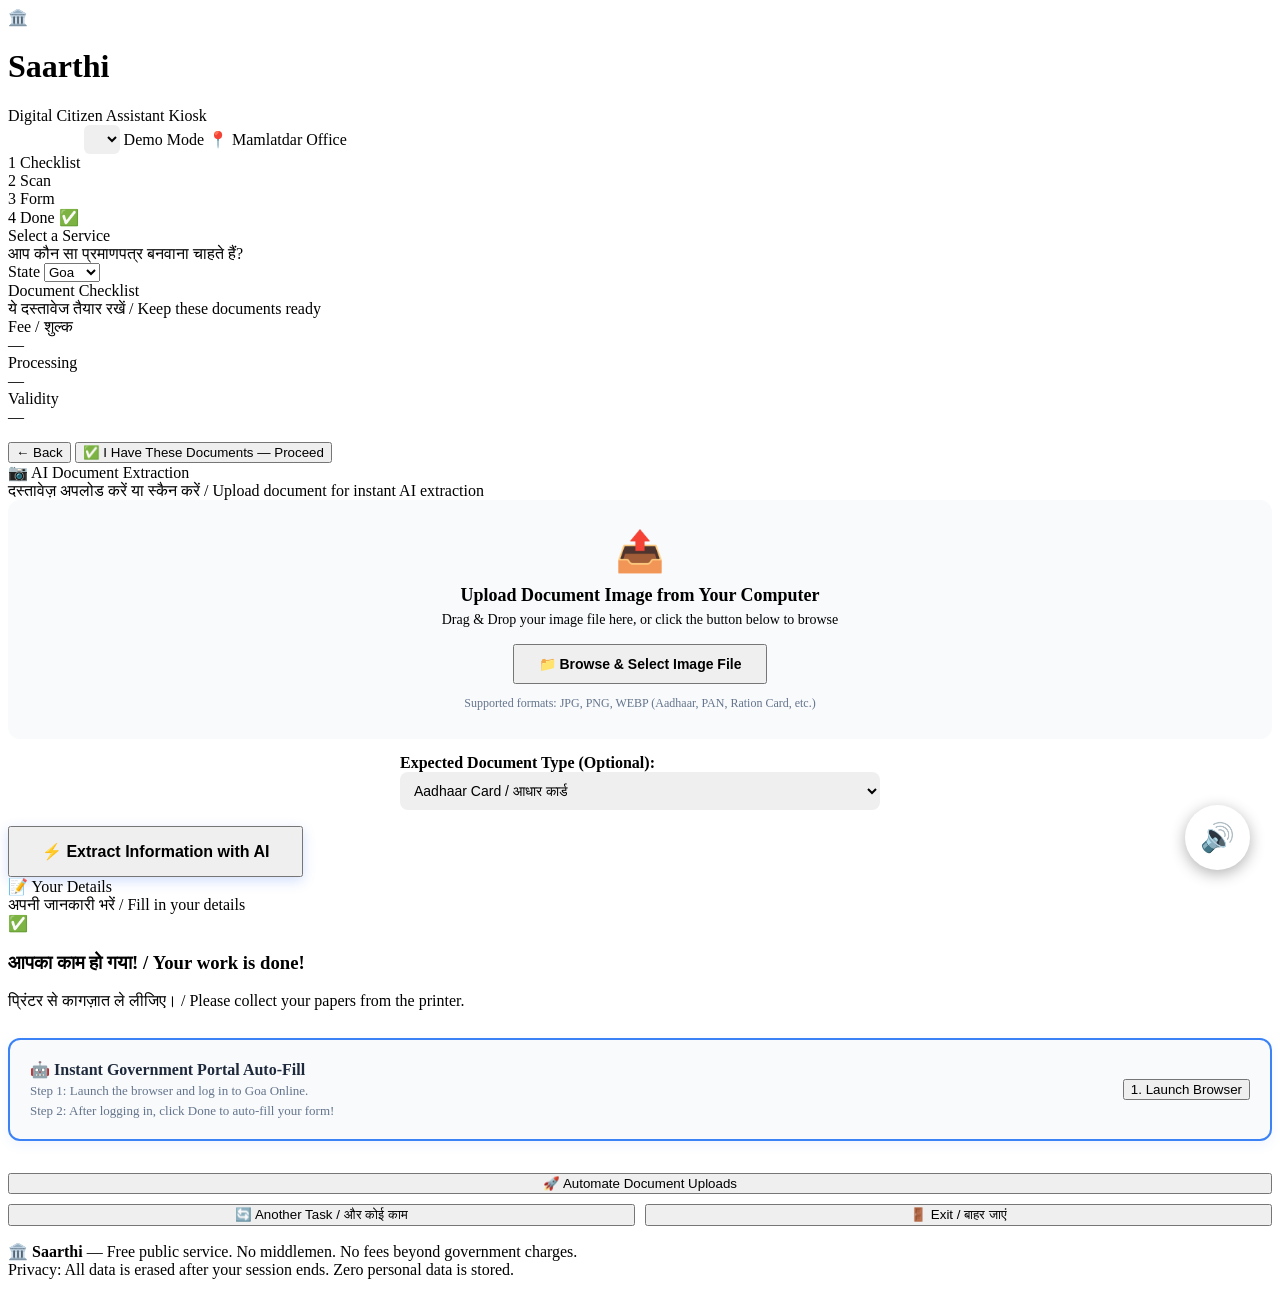
==== commit 434c4653: "/" ====
--- a/frontend/guided-services/index.html
+++ b/frontend/guided-services/index.html
@@ -1,5 +1,5 @@
 <!DOCTYPE html>
-<html lang="hi">
+<html lang="hi" data-default-language="hi">
 <head>
   <meta charset="UTF-8" />
   <meta name="viewport" content="width=device-width, initial-scale=1.0" />
@@ -15,11 +15,15 @@
       <span class="logo">🏛️</span>
       <div>
         <h1>Saarthi</h1>
-        <div class="subtitle">Digital Citizen Assistant Kiosk</div>
+        <div class="subtitle" data-i18n="kioskTitle">Digital Citizen Assistant Kiosk</div>
       </div>
     </div>
     <div class="header-meta">
-      <span class="badge badge-demo">Demo Mode</span>
+      <label class="guided-language-select" style="display:inline-flex;align-items:center;gap:8px;color:#fff;font-weight:700;">
+        <span data-i18n="language">Language</span>
+        <select data-language-select aria-label="Choose language" style="border:0;border-radius:6px;padding:6px 8px;font-weight:700;"></select>
+      </label>
+      <span class="badge badge-demo" data-i18n="demoMode">Demo Mode</span>
       <span>📍 Mamlatdar Office</span>
     </div>
   </header>
@@ -36,17 +40,17 @@
     <div class="steps">
       <div class="step-item active">
         <span class="step-num">1</span>
-        <span>Checklist</span>
+        <span data-i18n="checklist">Checklist</span>
       </div>
       <div class="step-connector"></div>
       <div class="step-item">
         <span class="step-num">2</span>
-        <span>Scan</span>
+        <span data-i18n="scan">Scan</span>
       </div>
       <div class="step-connector"></div>
       <div class="step-item">
         <span class="step-num">3</span>
-        <span>Form</span>
+        <span data-i18n="form">Form</span>
       </div>
       <div class="step-connector"></div>
       <div class="step-item">
@@ -62,11 +66,11 @@
     <!-- ─── STEP 0: SERVICE SELECTION ─── -->
     <section class="panel active" id="panel-identify">
       <div class="card glass-card">
-        <div class="card-title">Select a Service</div>
+        <div class="card-title" data-i18n="selectService">Select a Service</div>
         <div class="card-subtitle">आप कौन सा प्रमाणपत्र बनवाना चाहते हैं?</div>
         
         <div class="guided-state-picker">
-          <label for="guided-state-select">State</label>
+          <label for="guided-state-select" data-i18n="state">State</label>
           <select id="guided-state-select" onchange="changeGuidedState(this.value)">
             <option value="Goa">Goa</option>
             <option value="Other">Other</option>
@@ -84,7 +88,7 @@
     <!-- ─── STEP 1: CHECKLIST ─── -->
     <section class="panel" id="panel-checklist">
       <div class="card">
-        <div class="card-title" id="cl-service">Document Checklist</div>
+        <div class="card-title" id="cl-service" data-i18n="documentChecklist">Document Checklist</div>
         <div class="card-subtitle">ये दस्तावेज तैयार रखें / Keep these documents ready</div>
 
         <div class="checklist-meta">
@@ -93,11 +97,11 @@
             <div class="value" id="cl-fee">—</div>
           </div>
           <div class="meta-chip">
-            <div class="label">Processing</div>
+            <div class="label" data-i18n="processing">Processing</div>
             <div class="value" id="cl-processing">—</div>
           </div>
           <div class="meta-chip">
-            <div class="label">Validity</div>
+            <div class="label" data-i18n="validity">Validity</div>
             <div class="value" id="cl-validity">—</div>
           </div>
         </div>
@@ -125,10 +129,10 @@
           <div class="scan-dropzone" id="scan-dropzone" style="border: 2px dashed var(--primary); border-radius: 12px; padding: 28px 20px; background: #f8fafc; cursor: pointer; text-align: center; transition: all 0.2s ease;">
             <div class="scan-icon" style="font-size: 40px; margin-bottom: 10px;">📤</div>
             <div style="font-weight: 800; font-size: 18px; color: var(--primary); margin-bottom: 6px;">
-              Upload Document Image from Your Computer
+              <span data-i18n="uploadDocument">Upload Document Image from Your Computer</span>
             </div>
             <p style="color: var(--text-secondary); font-size: 14px; margin: 0 0 16px 0;">
-              Drag & Drop your image file here, or click the button below to browse
+              <span data-i18n="dragDrop">Drag & Drop your image file here, or click the button below to browse</span>
             </p>
             
             <button type="button" class="btn btn-primary" onclick="document.getElementById('scan-file-input').click()" style="padding: 10px 24px; font-size: 14px; font-weight: 700; display: inline-flex; align-items: center; gap: 8px;">
@@ -137,7 +141,7 @@
             <input type="file" id="scan-file-input" accept="image/png, image/jpeg, image/jpg, image/webp" multiple onchange="handleImageSelect(event)" style="display: none;" />
             
             <div style="margin-top: 12px; font-size: 12px; color: #64748b;">
-              Supported formats: JPG, PNG, WEBP (Aadhaar, PAN, Ration Card, etc.)
+              <span data-i18n="supportedFormats">Supported formats: JPG, PNG, WEBP (Aadhaar, PAN, Ration Card, etc.)</span>
             </div>
           </div>
 
@@ -154,7 +158,7 @@
           </div>
 
           <div class="form-group" style="text-align: left; max-width: 480px; margin: 15px auto 0 auto;">
-            <label for="scan-doc-type" style="font-weight: bold; margin-bottom: 5px;">Expected Document Type (Optional):</label>
+              <label for="scan-doc-type" style="font-weight: bold; margin-bottom: 5px;" data-i18n="expectedDocument">Expected Document Type (Optional):</label>
             <select id="scan-doc-type" style="width: 100%; padding: 10px; border-radius: 8px; border: 1px solid var(--border); font-size: 14px;">
               <option value="Aadhaar Card">Aadhaar Card / आधार कार्ड</option>
               <option value="PAN Card">PAN Card / पैन कार्ड</option>
@@ -190,7 +194,7 @@
             <div class="btn-group" style="margin-top: 20px;">
               <button class="btn btn-secondary" onclick="performScan()">🔄 Re-extract</button>
               <button class="btn btn-success" onclick="confirmScan()">
-                ✅ Use Demo Data to Auto-Fill ➔
+                ✅ Use Data to Auto-Fill ➔
               </button>
             </div>
 
@@ -203,6 +207,14 @@
                   Next question →
                 </button>
               </form>
+            </section>
+
+            <section id="demo-autofill-ready" class="missing-info-section" hidden>
+              <div class="card-title" style="font-size: 20px;">Official portal</div>
+              <p id="demo-autofill-status" class="card-subtitle">Opening the official portal in Edge…</p>
+              <button id="demo-trigger-fill" type="button" class="btn btn-success" onclick="triggerAutoFill()" hidden>
+                I’m logged in — Fill the form
+              </button>
             </section>
           </div>
         </div>
@@ -608,6 +620,7 @@
     🔊
   </button>
 
+  <script src="/i18n.js?v=languages-3"></script>
   <script src="/guided-services/app.js?v=20260904"></script>
 </body>
 </html>
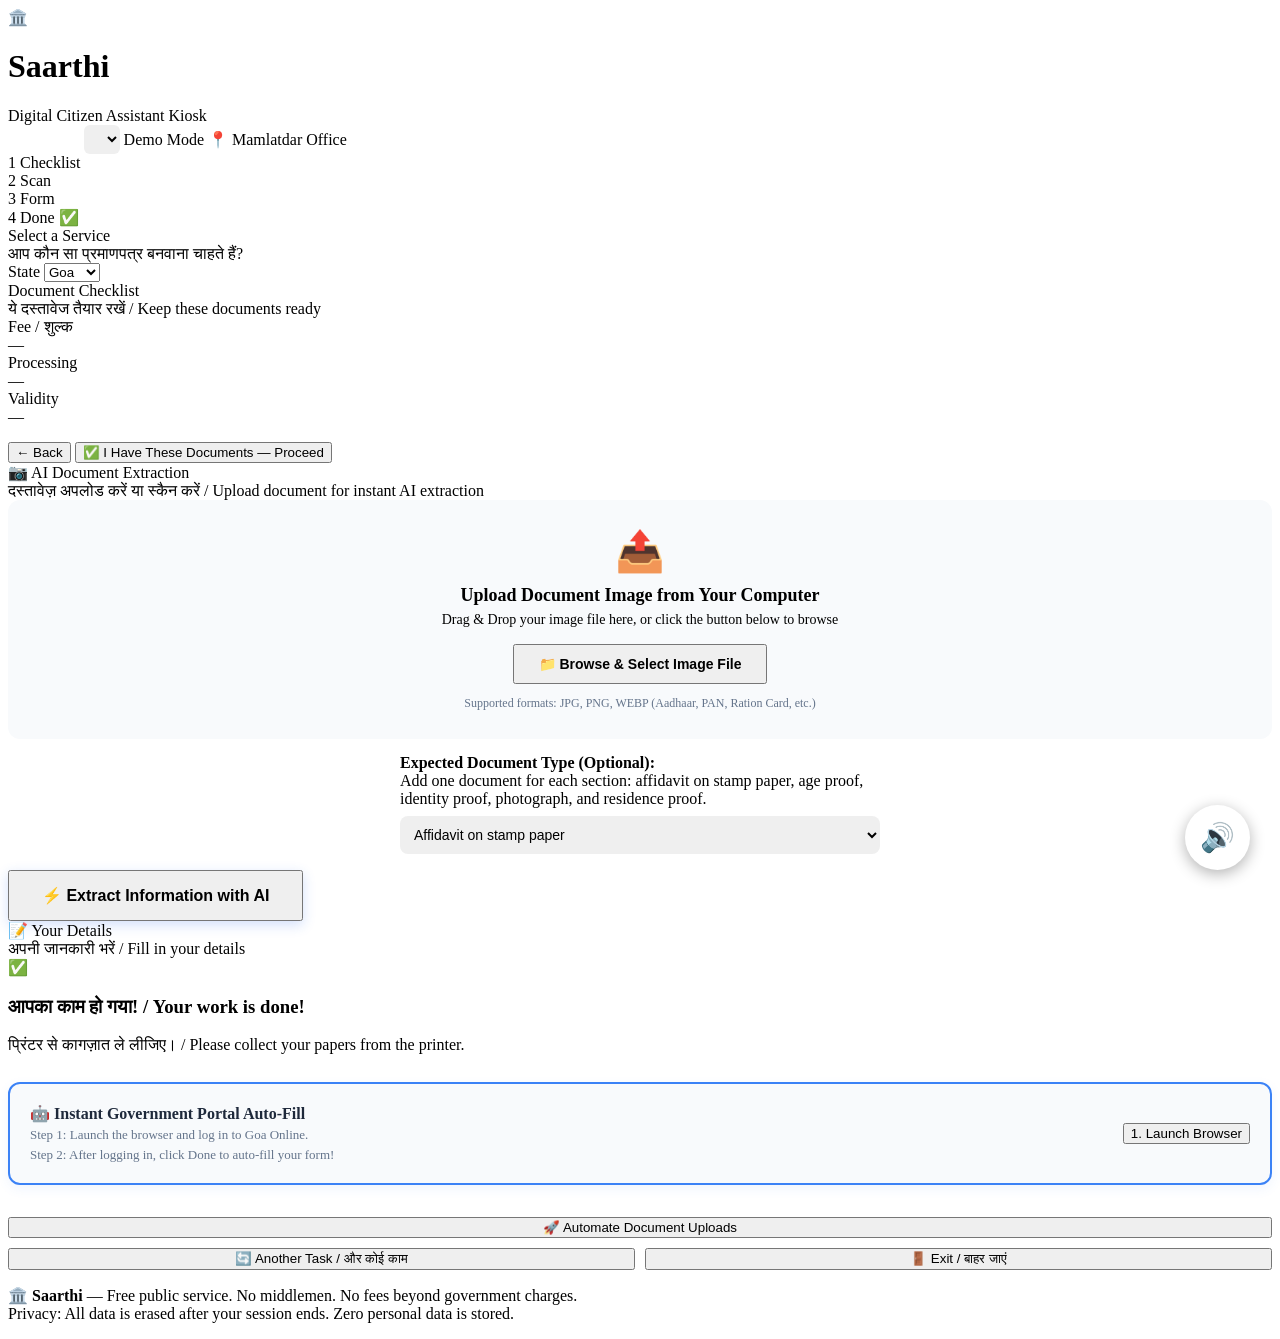
==== commit b67e201e: "." ====
--- a/frontend/guided-services/index.html
+++ b/frontend/guided-services/index.html
@@ -159,7 +159,13 @@
 
           <div class="form-group" style="text-align: left; max-width: 480px; margin: 15px auto 0 auto;">
               <label for="scan-doc-type" style="font-weight: bold; margin-bottom: 5px;" data-i18n="expectedDocument">Expected Document Type (Optional):</label>
+              <p class="helper-text" style="margin:0 0 8px;">Add one document for each section: affidavit on stamp paper, age proof, identity proof, photograph, and residence proof.</p>
             <select id="scan-doc-type" style="width: 100%; padding: 10px; border-radius: 8px; border: 1px solid var(--border); font-size: 14px;">
+              <option value="Affidavit on stamp paper">Affidavit on stamp paper</option>
+              <option value="Age Proof">Age Proof (for example, Birth Certificate)</option>
+              <option value="Identity Proof">Identity Proof (for example, Aadhaar, PAN, or Voter ID)</option>
+              <option value="Photograph">Photograph</option>
+              <option value="Residence Proof">Residence Proof (for example, Ration Card or Electricity Bill)</option>
               <option value="Aadhaar Card">Aadhaar Card / आधार कार्ड</option>
               <option value="PAN Card">PAN Card / पैन कार्ड</option>
               <option value="Ration Card">Ration Card / राशन कार्ड</option>
@@ -620,7 +626,7 @@
     🔊
   </button>
 
-  <script src="/i18n.js?v=languages-3"></script>
+  <script src="/i18n.js?v=languages-4"></script>
   <script src="/guided-services/app.js?v=20260904"></script>
 </body>
 </html>
